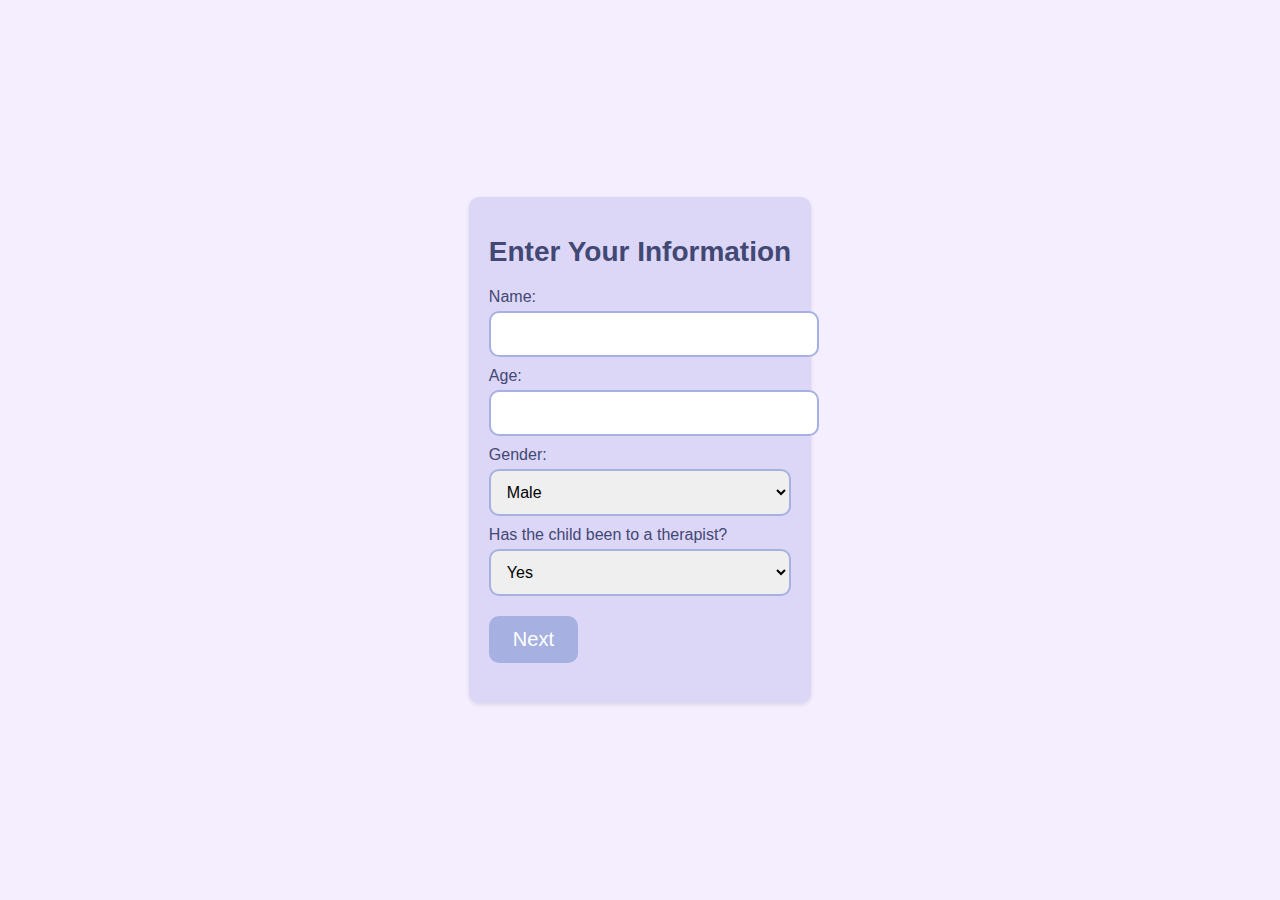
==== information/information.html @ d1ec5bcd "First commit" ====
<!DOCTYPE html>
<html lang="en">
  <head>
    <meta charset="UTF-8" />
    <meta name="viewport" content="width=device-width, initial-scale=1.0" />
    <link rel="stylesheet" type="text/css" href="styles.css" />
    <title>Enter Your Information</title>
  </head>
  <body>
    <div class="content">
      <h1>Enter Your Information</h1>
      <form id="info-form">
        <label for="name">Name:</label>
        <input type="text" id="name" name="name" required />
        <label for="age">Age:</label>
        <input type="number" id="age" name="age" required />
        <label for="gender">Gender:</label>
        <select id="gender" name="gender">
          <option value="male">Male</option>
          <option value="female">Female</option>
          <option value="other">Other</option>
        </select>
        <label for="therapist">Has the child been to a therapist?</label>
        <select id="therapist" name="therapist">
          <option value="yes">Yes</option>
          <option value="no">No</option>
        </select>
        <a href="./disorderDetails/disorder_details.html" class="btn">Next</a>
      </form>
    </div>
  </body>
</html>
---- information/styles.css ----
body {
  font-family: "Helvetica Neue", Arial, sans-serif;
  background-color: #f4eeff;
  display: flex;
  justify-content: center;
  align-items: center;
  height: 100vh;
  margin: 0;
}

.content {
  text-align: center;
  max-width: 400px;
  padding: 20px;
  background-color: #dcd6f7;
  border-radius: 10px;
  box-shadow: 0 2px 4px rgba(0, 0, 0, 0.1);
}

h1 {
  font-size: 28px;
  color: #424874;
  margin-bottom: 20px;
}

form {
  text-align: left;
  margin: 20px 0;
}

label {
  display: block;
  font-size: 16px;
  color: #424874;
  margin-top: 10px;
}

input[type="text"],
input[type="number"],
select {
  width: 100%;
  padding: 12px;
  border: 2px solid #a6b1e1;
  border-radius: 10px;
  font-size: 16px;
  margin-top: 5px;
}

.btn {
  display: inline-block;
  padding: 12px 24px;
  background-color: #a6b1e1;
  color: #fff;
  text-decoration: none;
  border-radius: 10px;
  font-size: 20px;
  transition: background-color 0.3s;
  margin-top: 20px;
}

.btn:hover {
  background-color: #dcd6f7;
}
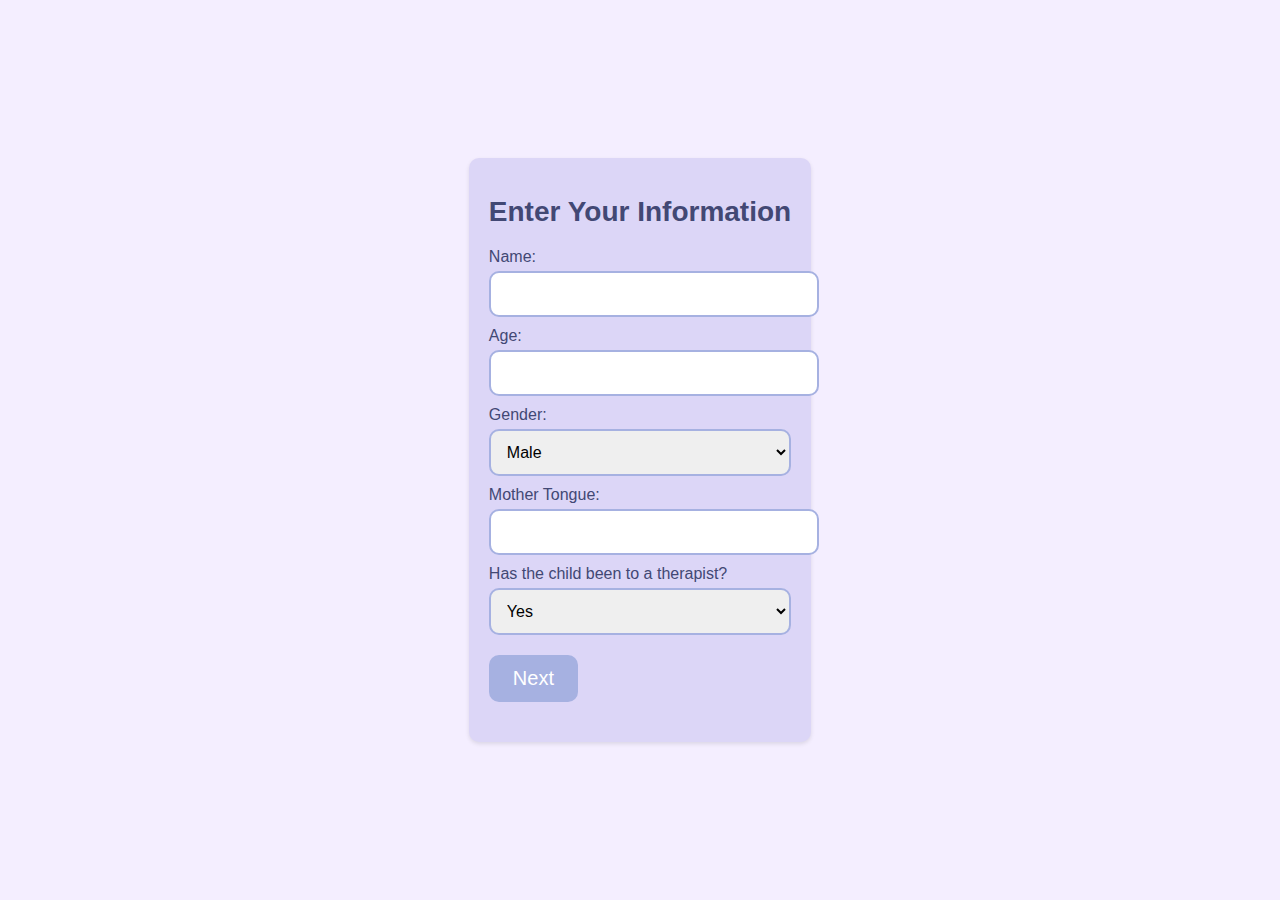
==== commit 44a031f8: "Update information.html" ====
--- a/information/information.html
+++ b/information/information.html
@@ -20,6 +20,8 @@
           <option value="female">Female</option>
           <option value="other">Other</option>
         </select>
+        <label for="motherTongue">Mother Tongue:</label>
+        <input type="text" id="motherTongue" name="motherTongue" required />
         <label for="therapist">Has the child been to a therapist?</label>
         <select id="therapist" name="therapist">
           <option value="yes">Yes</option>
